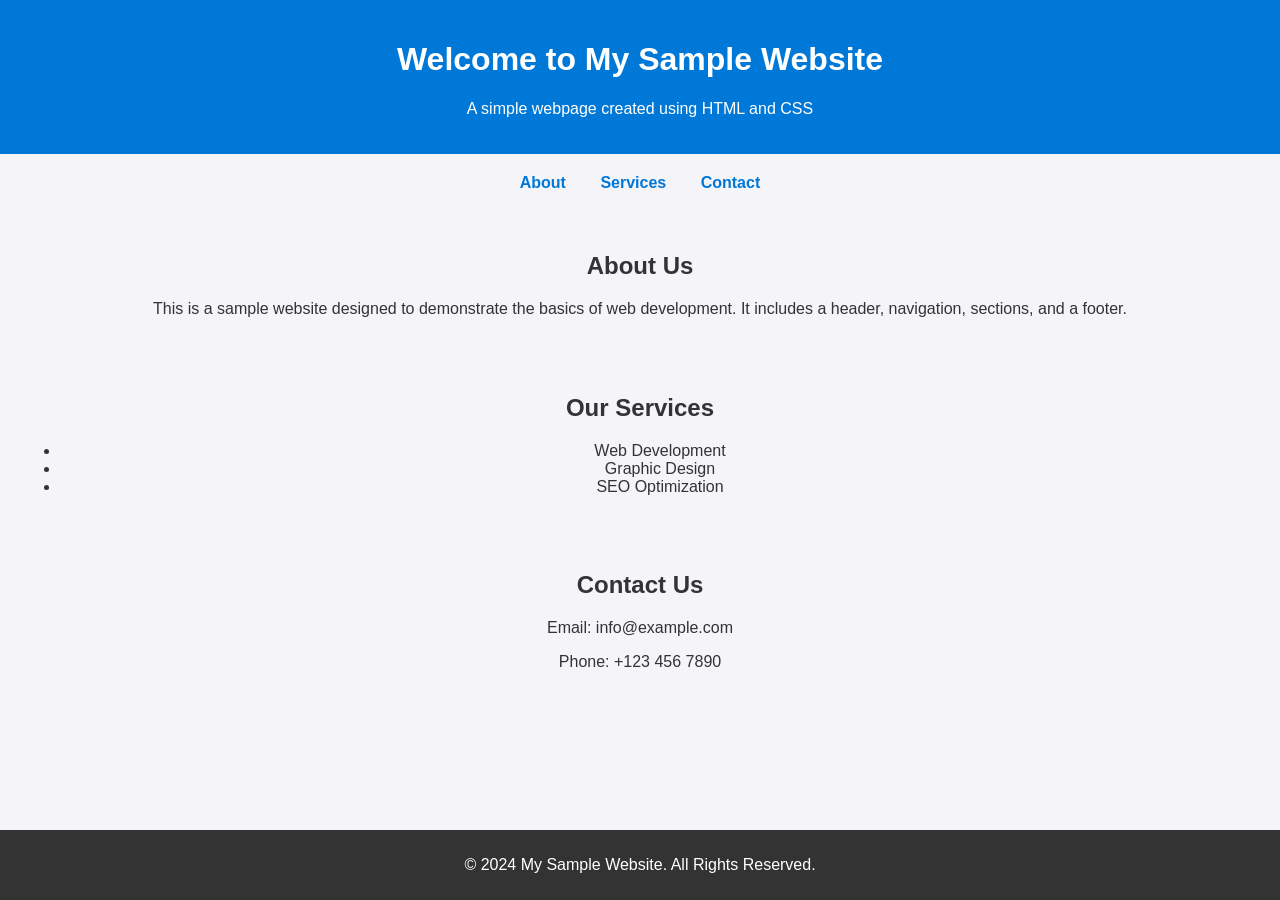
==== sample_webpage.html @ e95a4e1b "Create sample_webpage.html" ====
<!DOCTYPE html>
<html lang="en">
<head>
    <meta charset="UTF-8">
    <meta name="viewport" content="width=device-width, initial-scale=1.0">
    <title>Sample Website</title>
    <style>
        body {
            font-family: Arial, sans-serif;
            margin: 0;
            padding: 0;
            background-color: #f4f4f9;
            color: #333;
            text-align: center;
        }
        header {
            background-color: #0078d7;
            color: white;
            padding: 20px 0;
        }
        nav {
            margin: 20px 0;
        }
        nav a {
            color: #0078d7;
            text-decoration: none;
            margin: 0 15px;
            font-weight: bold;
        }
        nav a:hover {
            text-decoration: underline;
        }
        section {
            padding: 20px;
        }
        footer {
            background-color: #333;
            color: white;
            padding: 10px 0;
            position: fixed;
            bottom: 0;
            width: 100%;
        }
    </style>
</head>
<body>
    <header>
        <h1>Welcome to My Sample Website</h1>
        <p>A simple webpage created using HTML and CSS</p>
    </header>
    <nav>
        <a href="#about">About</a>
        <a href="#services">Services</a>
        <a href="#contact">Contact</a>
    </nav>
    <section id="about">
        <h2>About Us</h2>
        <p>This is a sample website designed to demonstrate the basics of web development. It includes a header, navigation, sections, and a footer.</p>
    </section>
    <section id="services">
        <h2>Our Services</h2>
        <ul>
            <li>Web Development</li>
            <li>Graphic Design</li>
            <li>SEO Optimization</li>
        </ul>
    </section>
    <section id="contact">
        <h2>Contact Us</h2>
        <p>Email: info@example.com</p>
        <p>Phone: +123 456 7890</p>
    </section>
    <footer>
        <p>&copy; 2024 My Sample Website. All Rights Reserved.</p>
    </footer>
</body>
</html>
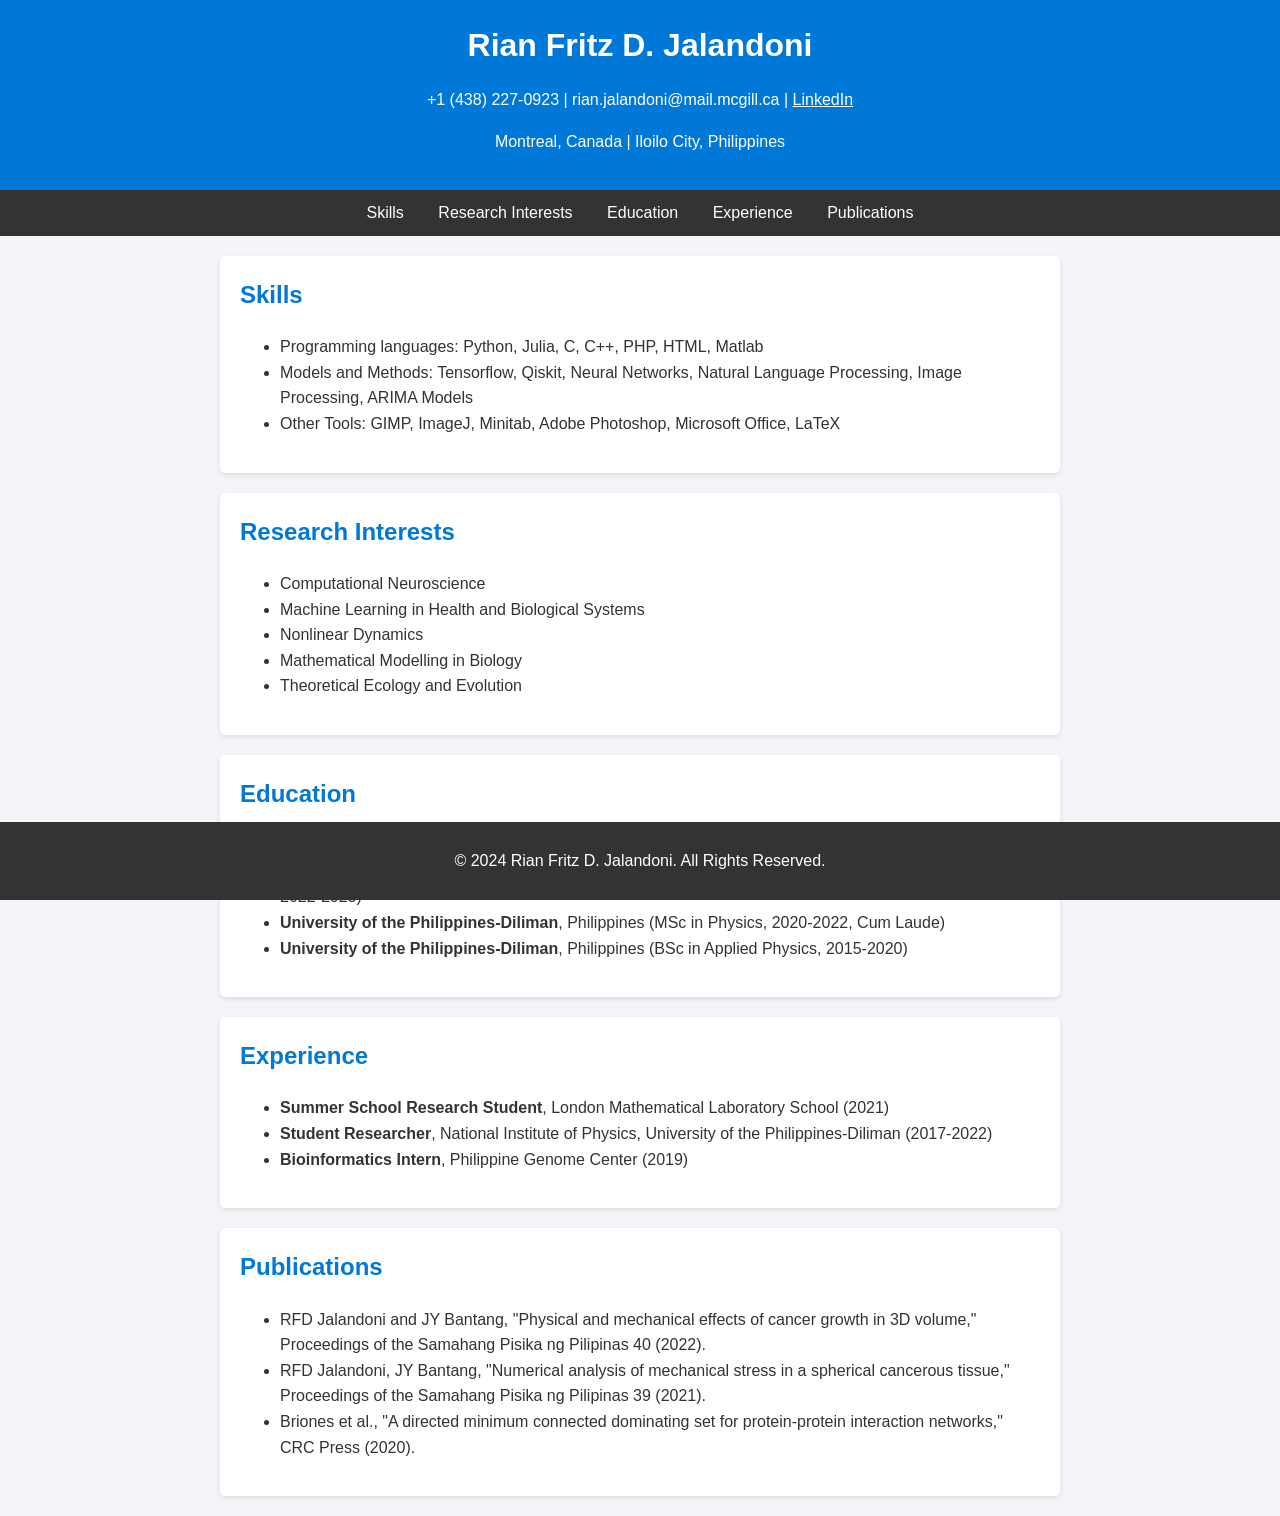
==== commit 1ca21f57: "Update sample_webpage.html" ====
--- a/sample_webpage.html
+++ b/sample_webpage.html
@@ -3,40 +3,56 @@
 <head>
     <meta charset="UTF-8">
     <meta name="viewport" content="width=device-width, initial-scale=1.0">
-    <title>Sample Website</title>
+    <title>Rian Fritz D. Jalandoni - CV</title>
     <style>
         body {
             font-family: Arial, sans-serif;
             margin: 0;
             padding: 0;
+            line-height: 1.6;
             background-color: #f4f4f9;
             color: #333;
+        }
+        header {
+            background: #0078d7;
+            color: white;
+            padding: 20px 0;
             text-align: center;
         }
-        header {
-            background-color: #0078d7;
-            color: white;
-            padding: 20px 0;
+        header h1 {
+            margin: 0;
         }
         nav {
-            margin: 20px 0;
+            background: #333;
+            color: white;
+            padding: 10px 0;
+            text-align: center;
         }
         nav a {
-            color: #0078d7;
+            color: white;
+            margin: 0 15px;
             text-decoration: none;
-            margin: 0 15px;
-            font-weight: bold;
         }
         nav a:hover {
             text-decoration: underline;
         }
         section {
             padding: 20px;
+            margin: 20px auto;
+            max-width: 800px;
+            background: white;
+            border-radius: 5px;
+            box-shadow: 0 2px 5px rgba(0, 0, 0, 0.1);
+        }
+        section h2 {
+            color: #0078d7;
+            margin-top: 0;
         }
         footer {
-            background-color: #333;
+            text-align: center;
+            padding: 10px 0;
+            background: #333;
             color: white;
-            padding: 10px 0;
             position: fixed;
             bottom: 0;
             width: 100%;
@@ -45,33 +61,62 @@
 </head>
 <body>
     <header>
-        <h1>Welcome to My Sample Website</h1>
-        <p>A simple webpage created using HTML and CSS</p>
+        <h1>Rian Fritz D. Jalandoni</h1>
+        <p>+1 (438) 227-0923 | rian.jalandoni@mail.mcgill.ca | <a href="https://www.linkedin.com/in/rian-fritz-jalandoni-0ab7b7190/" style="color: white;">LinkedIn</a></p>
+        <p>Montreal, Canada | Iloilo City, Philippines</p>
     </header>
     <nav>
-        <a href="#about">About</a>
-        <a href="#services">Services</a>
-        <a href="#contact">Contact</a>
+        <a href="#skills">Skills</a>
+        <a href="#research">Research Interests</a>
+        <a href="#education">Education</a>
+        <a href="#experience">Experience</a>
+        <a href="#publications">Publications</a>
     </nav>
-    <section id="about">
-        <h2>About Us</h2>
-        <p>This is a sample website designed to demonstrate the basics of web development. It includes a header, navigation, sections, and a footer.</p>
-    </section>
-    <section id="services">
-        <h2>Our Services</h2>
+    <section id="skills">
+        <h2>Skills</h2>
         <ul>
-            <li>Web Development</li>
-            <li>Graphic Design</li>
-            <li>SEO Optimization</li>
+            <li>Programming languages: Python, Julia, C, C++, PHP, HTML, Matlab</li>
+            <li>Models and Methods: Tensorflow, Qiskit, Neural Networks, Natural Language Processing, Image Processing, ARIMA Models</li>
+            <li>Other Tools: GIMP, ImageJ, Minitab, Adobe Photoshop, Microsoft Office, LaTeX</li>
         </ul>
     </section>
-    <section id="contact">
-        <h2>Contact Us</h2>
-        <p>Email: info@example.com</p>
-        <p>Phone: +123 456 7890</p>
+    <section id="research">
+        <h2>Research Interests</h2>
+        <ul>
+            <li>Computational Neuroscience</li>
+            <li>Machine Learning in Health and Biological Systems</li>
+            <li>Nonlinear Dynamics</li>
+            <li>Mathematical Modelling in Biology</li>
+            <li>Theoretical Ecology and Evolution</li>
+        </ul>
+    </section>
+    <section id="education">
+        <h2>Education</h2>
+        <ul>
+            <li><strong>McGill University</strong>, Montreal, Canada (PhD in Quantitative Life Science, 2023-Present)</li>
+            <li><strong>International Centre for Theoretical Physics</strong>, Italy (Postgraduate Diploma in Quantitative Life Sciences, 2022-2023)</li>
+            <li><strong>University of the Philippines-Diliman</strong>, Philippines (MSc in Physics, 2020-2022, Cum Laude)</li>
+            <li><strong>University of the Philippines-Diliman</strong>, Philippines (BSc in Applied Physics, 2015-2020)</li>
+        </ul>
+    </section>
+    <section id="experience">
+        <h2>Experience</h2>
+        <ul>
+            <li><strong>Summer School Research Student</strong>, London Mathematical Laboratory School (2021)</li>
+            <li><strong>Student Researcher</strong>, National Institute of Physics, University of the Philippines-Diliman (2017-2022)</li>
+            <li><strong>Bioinformatics Intern</strong>, Philippine Genome Center (2019)</li>
+        </ul>
+    </section>
+    <section id="publications">
+        <h2>Publications</h2>
+        <ul>
+            <li>RFD Jalandoni and JY Bantang, "Physical and mechanical effects of cancer growth in 3D volume," Proceedings of the Samahang Pisika ng Pilipinas 40 (2022).</li>
+            <li>RFD Jalandoni, JY Bantang, "Numerical analysis of mechanical stress in a spherical cancerous tissue," Proceedings of the Samahang Pisika ng Pilipinas 39 (2021).</li>
+            <li>Briones et al., "A directed minimum connected dominating set for protein-protein interaction networks," CRC Press (2020).</li>
+        </ul>
     </section>
     <footer>
-        <p>&copy; 2024 My Sample Website. All Rights Reserved.</p>
+        <p>&copy; 2024 Rian Fritz D. Jalandoni. All Rights Reserved.</p>
     </footer>
 </body>
 </html>
